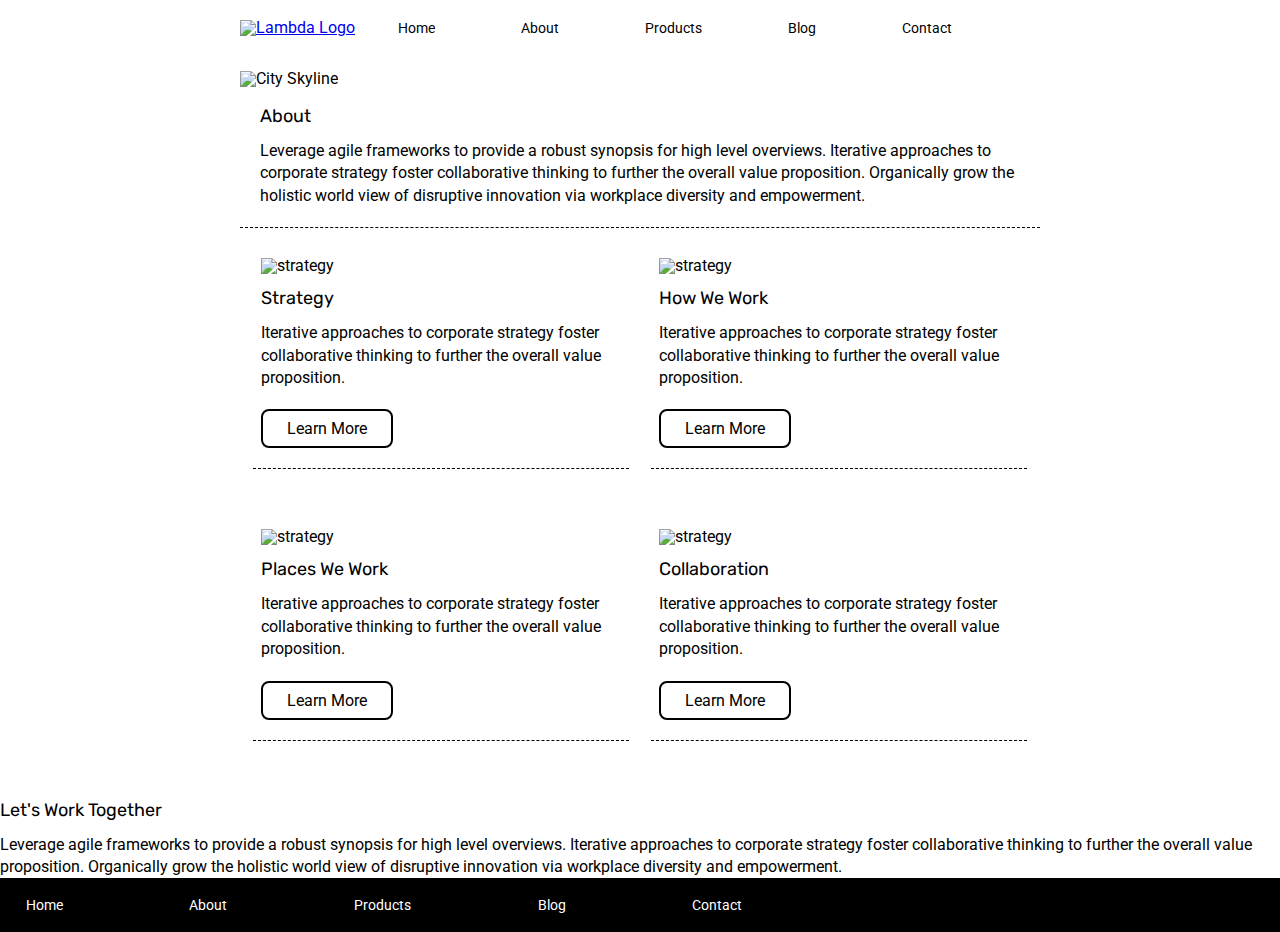
==== about.html @ c3516e2b "About Page Top and Middle Styled" ====
<!doctype html>

<html lang="en">
<head>
  <meta charset="utf-8">

  <title>Sprint Challenge - About</title>

  <link href="https://fonts.googleapis.com/css?family=Roboto|Rubik" rel="stylesheet">
  <link rel="stylesheet" href="css/index.css">

</head>

<body>
    <div class="container-about-page">

        <header>
            <a href="index.html">
            <img class="logo" src="img/lambda-black.png" alt="Lambda Logo">
            </a>
            <nav>
                <a href="index.html">Home</a>
                <a href="about.html">About</a>
                <a href="#">Products</a>
                <a href="#">Blog</a>
                <a href="#">Contact</a>
             </nav>
        </header>
     
        <img class="top-image" src="img/jumbo-about.png" alt="City Skyline">

    <section class="top-content-about">
      <h2>About</h2>

      <p>Leverage agile frameworks to provide a robust synopsis for high level overviews. Iterative approaches to corporate strategy foster collaborative thinking to further the overall value proposition. Organically grow the holistic world view of disruptive innovation via workplace diversity and empowerment.</p>
     </div>
    </section>   
    <section class="middle-content-about">

      <div class="text-container-about">
      <img src="img/about-plan.png" alt="strategy">
      
      <h2>Strategy</h2>
      
      <p>Iterative approaches to corporate strategy foster collaborative thinking to further the overall value proposition.</p>

      <button>Learn More</button>

      </div>

      <div class="text-container-about">

      <img src="img/about-working.png" alt="strategy">
      
      <h2>How We Work</h2>
      
      <p>Iterative approaches to corporate strategy foster collaborative thinking to further the overall value proposition.</p>

      <button>Learn More</button>

      </div>
      <div class="text-container-about">

      <img src="img/about-office.png" alt="strategy">
      
      <h2>Places We Work</h2>

      <p>Iterative approaches to corporate strategy foster collaborative thinking to further the overall value proposition.</p>

      <button>Learn More</button>

      </div>
      <div class="text-container-about">

      <img src="img/about-meeting.png" alt="strategy">
      
      <h2>Collaboration</h2>
      
      <p>Iterative approaches to corporate strategy foster collaborative thinking to further the overall value proposition.</p>

      <button>Learn More</button>

      </div>

    </section> 

    <h2>Let's Work Together</h2>

    <p>Leverage agile frameworks to provide a robust synopsis for high level overviews. Iterative approaches to corporate strategy foster collaborative thinking to further the overall value proposition. Organically grow the holistic world view of disruptive innovation via workplace diversity and empowerment.</p>
        
      <footer>
        <nav>
          <a href="index.html">Home</a>
          <a href="#">About</a>
          <a href="#">Products</a>
          <a href="#">Blog</a>
          <a href="#">Contact</a>
        </nav>
      </footer>
    </div><!-- container -->        
</body>
</html>
---- css/index.css ----
/* http://meyerweb.com/eric/tools/css/reset/ 
   v2.0 | 20110126
   License: none (public domain)
*/

html, body, div, span, applet, object, iframe,
h1, h2, h3, h4, h5, h6, p, blockquote, pre,
a, abbr, acronym, address, big, cite, code,
del, dfn, em, img, ins, kbd, q, s, samp,
small, strike, strong, sub, sup, tt, var,
b, u, i, center,
dl, dt, dd, ol, ul, li,
fieldset, form, label, legend,
table, caption, tbody, tfoot, thead, tr, th, td,
article, aside, canvas, details, embed, 
figure, figcaption, footer, header, hgroup, 
menu, nav, output, ruby, section, summary,
time, mark, audio, video {
	margin: 0;
	padding: 0;
	border: 0;
	font-size: 100%;
	font: inherit;
	vertical-align: baseline;
}
/* HTML5 display-role reset for older browsers */
article, aside, details, figcaption, figure, 
footer, header, hgroup, menu, nav, section {
	display: block;
}
body {
	line-height: 1;
}
ol, ul {
	list-style: none;
}
blockquote, q {
	quotes: none;
}
blockquote:before, blockquote:after,
q:before, q:after {
	content: '';
	content: none;
}
table {
	border-collapse: collapse;
	border-spacing: 0;
}

* {
    box-sizing: border-box;
}

html, body {
    height: 100%;
    font-family: 'Roboto', sans-serif;
}

h1, h2, h3, h4, h5 {
    font-size: 18px;
    margin-bottom: 15px;
    font-family: 'Rubik', sans-serif;
}

p {
    line-height: 1.4;
}

.container {
    width: 800px;
    margin: 0 auto;
}

header {
    display: flex;
    flex-flow: row wrap;
    align-items: baseline;
    margin-top: 20px;
}

.logo {
    display: flex;
}

header nav {
    display: flex;
    justify-content: space-around;
    width: 80%;
}

header nav a {
    color: black;
    text-decoration: none;
    font-size: 14px;
}

.top-image {
    margin-top: 35px;
    margin-bottom: 20px;
}

.top-content {
    display: flex;
    flex-wrap: wrap;
    justify-content: space-evenly;
    margin-bottom: 20px;
    border-bottom: 1px dashed black;
}

.top-content .text-container {
    width: 48%;
    padding: 0 1%;
    padding-bottom: 20px;  
}

.middle-content {
    margin-bottom: 20px;
    border-bottom: 1px dashed black;
}

.middle-content h2 {
    padding: 0 2%;
    margin-bottom: 0;
}

.middle-content .boxes {
    display: flex;
    flex-wrap: wrap;
    justify-content: space-evenly;
}

.middle-content .boxes .box {
    width: 12.5%;
    height: 100px;
    margin: 20px 2.5%;
    color: white;
    display: flex;
    align-items: center;
    justify-content: center;
}
 
#box1 {
    background: teal;
}

#box2 {
    background: gold;
}

#box3 {
    background: cadetblue;
}

#box4 {
    background: coral;
}

#box5 {
    background: crimson;
}

#box6 {
    background: forestgreen;
}

#box7 {
    background: darkorchid;
}

#box8 {
    background: hotpink;
}

#box9 {
    background: indigo;
}

#box10 {
    background: dodgerblue;
}

.bottom-content {
    display: flex;
    margin: 0 2% 20px;
    justify-content: space-around;
}

.bottom-content .text-container {
    padding-right: 4%;
}

.bottom-content .text-container:last-child {
    padding-right: 0;
}

footer {
    width: 100%;
    background: black;
}

footer nav {
    width: 60%;
    display: flex;
    justify-content: space-between;
    align-items: center;
    padding: 20px 2%;
    font-size: 14px;
}

footer nav a {
    color: white;
    text-decoration: none;
}

.container-about-page {
    width: 800px;
    margin: 0 auto;
}

.top-content-about {
    display: flex;
    flex-flow: column wrap;
    justify-content: space-around;
    padding-left: 20px;
    padding-bottom: 20px;
    margin-bottom: 30px;
    border-bottom: 1px dashed black;
}

.middle-content-about {
    display: flex;
    flex-flow: row wrap;
    justify-content: space-evenly;
    align-content: center;
    width: 800px;
    margin: 0 auto;
}

.text-container-about {
    width: 47%;
    padding: 0 1%;
    padding-bottom: 20px; 
    margin-bottom: 60px;
    border-bottom: 1px dashed black;
    margin-left: 10px;
    margin-right: 10px;
}
.middle-content-about .text-container-about img {
    margin-bottom: 15px;
}

button{
    background: white;
	vertical-align: top;
	margin-top: 20px;
	padding: 8px 24px;
	font-size: 16px;
	border: 2px solid black;
    cursor: pointer;
    font-family: 'Roboto', sans-serif;
    font: black;
    border-radius: 8px;
  }

  button:hover {
	background: black;
	color: white;
  }
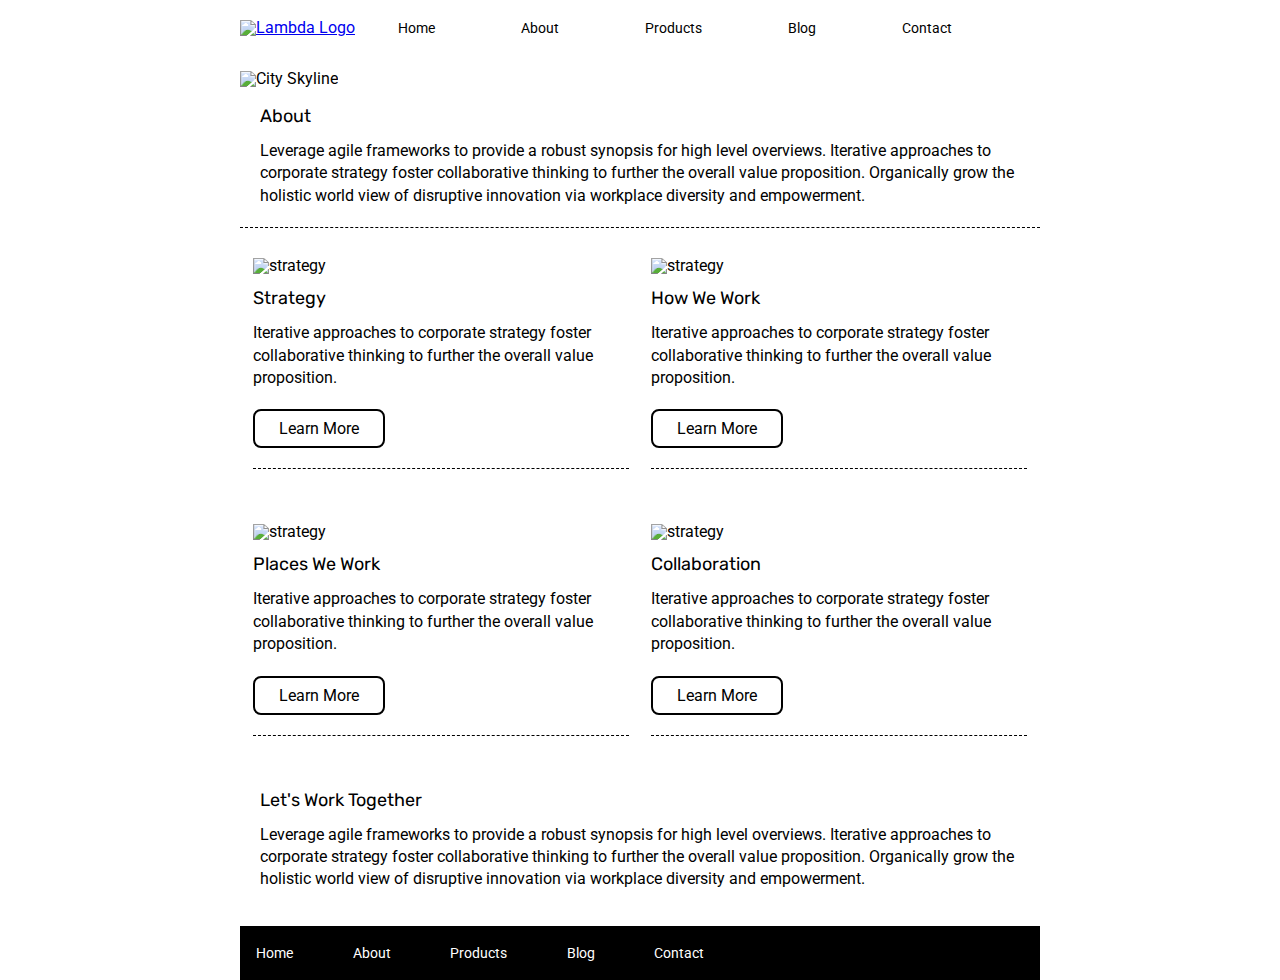
==== commit 2f5d4abf: "Final Commit UI Sprint Challenge" ====
--- a/about.html
+++ b/about.html
@@ -33,7 +33,7 @@
       <h2>About</h2>
 
       <p>Leverage agile frameworks to provide a robust synopsis for high level overviews. Iterative approaches to corporate strategy foster collaborative thinking to further the overall value proposition. Organically grow the holistic world view of disruptive innovation via workplace diversity and empowerment.</p>
-     </div>
+    
     </section>   
     <section class="middle-content-about">
 
@@ -83,20 +83,21 @@
       </div>
 
     </section> 
-
+    <section class="bottom-content-about">
     <h2>Let's Work Together</h2>
 
     <p>Leverage agile frameworks to provide a robust synopsis for high level overviews. Iterative approaches to corporate strategy foster collaborative thinking to further the overall value proposition. Organically grow the holistic world view of disruptive innovation via workplace diversity and empowerment.</p>
-        
+       
+    </section>
       <footer>
         <nav>
           <a href="index.html">Home</a>
-          <a href="#">About</a>
+          <a href="about.html">About</a>
           <a href="#">Products</a>
           <a href="#">Blog</a>
           <a href="#">Contact</a>
         </nav>
       </footer>
-    </div><!-- container -->        
+    </div>      
 </body>
 </html>--- a/css/index.css
+++ b/css/index.css
@@ -238,9 +238,8 @@
 
 .text-container-about {
     width: 47%;
-    padding: 0 1%;
     padding-bottom: 20px; 
-    margin-bottom: 60px;
+    margin-bottom: 55px;
     border-bottom: 1px dashed black;
     margin-left: 10px;
     margin-right: 10px;
@@ -265,4 +264,13 @@
   button:hover {
 	background: black;
 	color: white;
+  }
+
+  .bottom-content-about {
+    display: flex;
+    flex-flow: column wrap;
+    justify-content: space-around;
+    padding-left: 20px;
+    padding-bottom: 35px;
+    margin: 0 auto;
   }